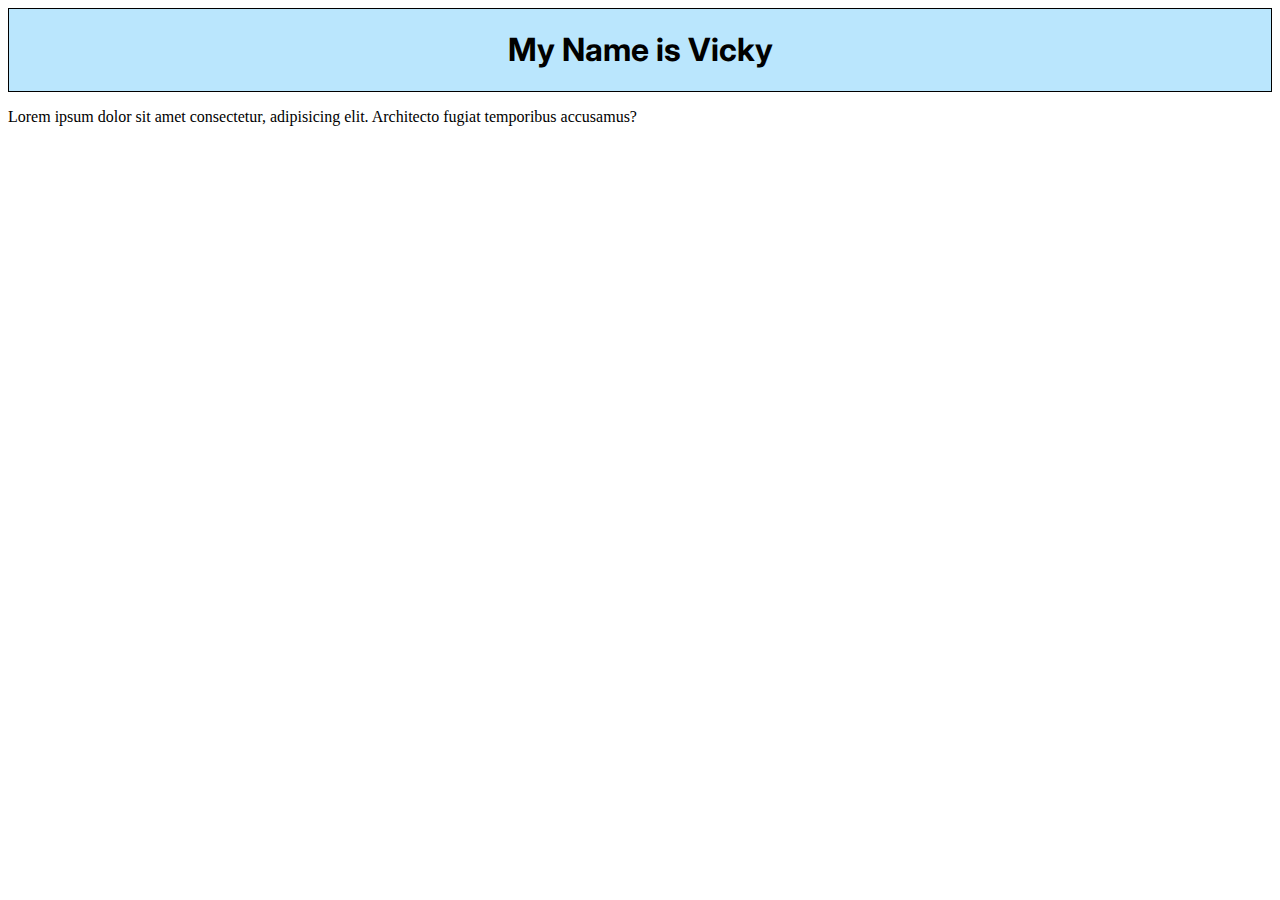
==== index.html @ 0a5285c0 "first commit html and css" ====
<!DOCTYPE html>
<html lang="en">

<head>
    <meta charset="UTF-8">
    <meta name="viewport" content="width=device-width, initial-scale=1.0">
    <title>Personal Website</title>
    <link rel="stylesheet" href="./css/style.css">
    <link rel="preconnect" href="https://fonts.googleapis.com">
    <link rel="preconnect" href="https://fonts.gstatic.com" crossorigin>
    <link href="https://fonts.googleapis.com/css2?family=Inter:wght@100..900&display=swap" rel="stylesheet">
</head>

<body>
    <div class="top-container">
        <div class="title-text">
            <h1>My Name is Vicky</h1>
        </div>

    </div>
    <div class="profile-container">
        <p>Lorem ipsum dolor sit amet consectetur, adipisicing elit. Architecto fugiat temporibus accusamus?</p>

    </div>
    <div>
        


    </div>

</body>

</html>
---- css/style.css ----
.top-container{
    background-color: #bae6fd;
    border: 1px solid black;
}


.title-text{
    font-family: "Inter", sans-serif;
    text-align: center;
}
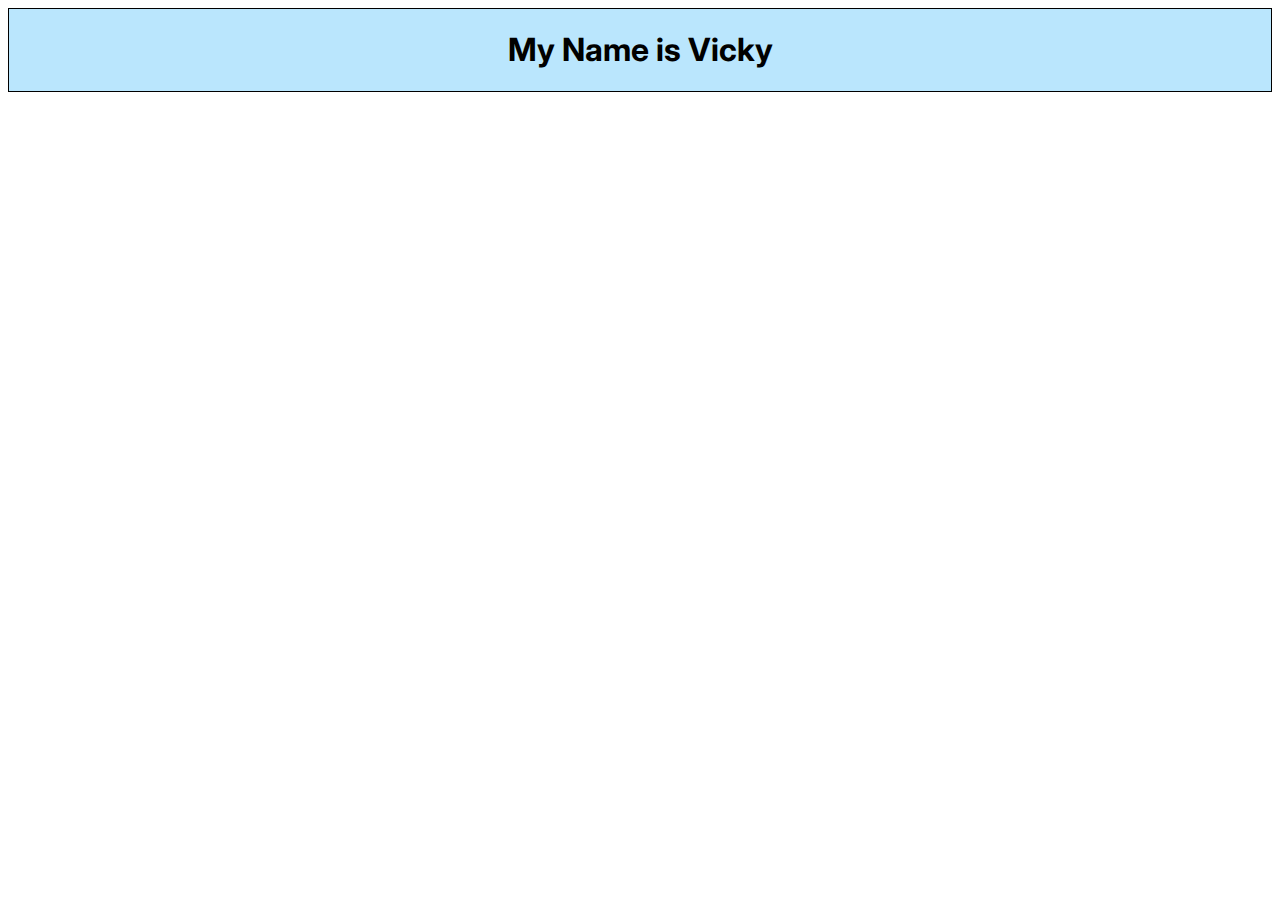
==== commit b9fa9c75: "set files" ====
--- a/index.html
+++ b/index.html
@@ -19,12 +19,10 @@
 
     </div>
     <div class="profile-container">
-        <p>Lorem ipsum dolor sit amet consectetur, adipisicing elit. Architecto fugiat temporibus accusamus?</p>
+    
 
     </div>
-    <div>
-        
-
+    <div class="contact-container">
 
     </div>
 
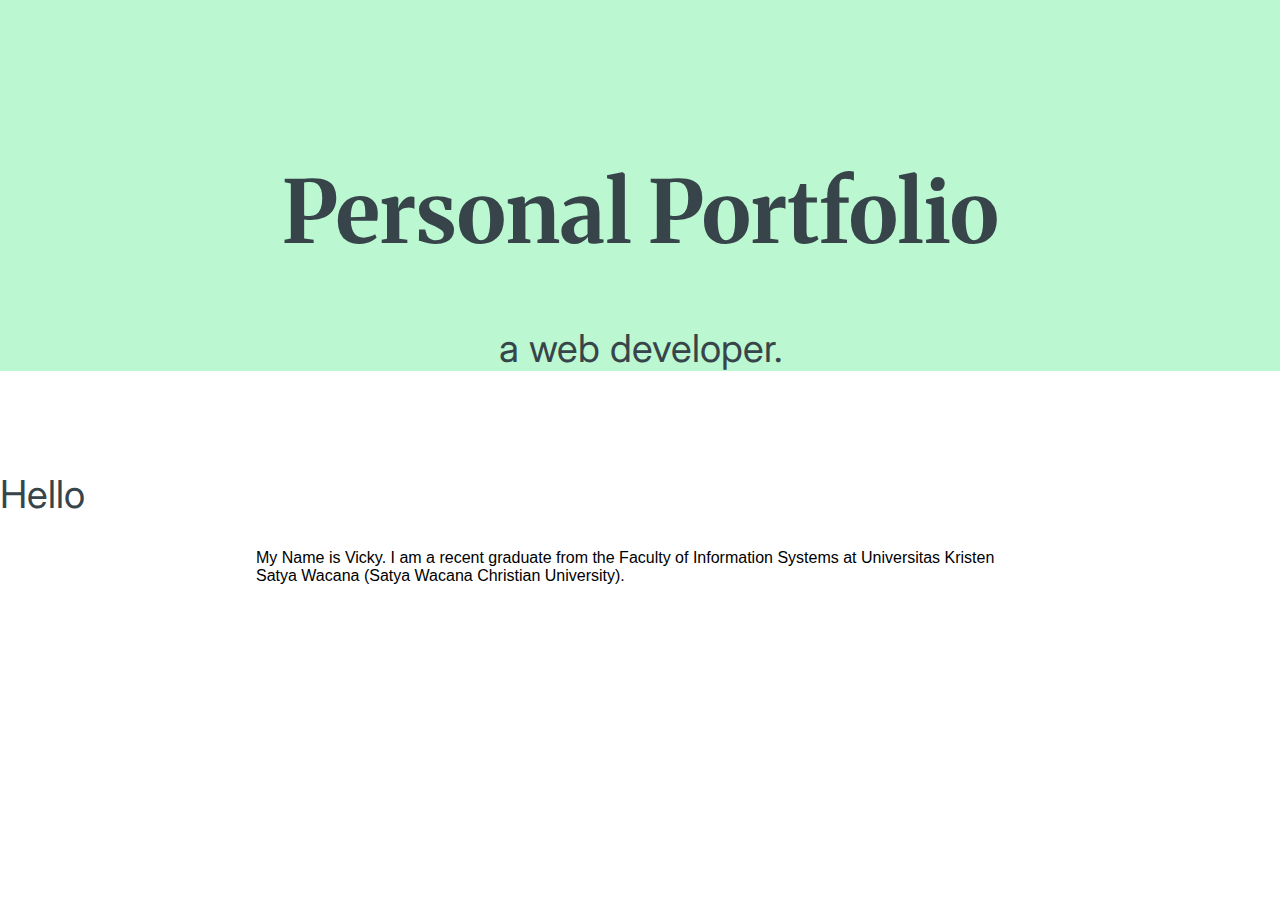
==== commit 2e14ffb5: "make profile container" ====
--- a/index.html
+++ b/index.html
@@ -8,23 +8,31 @@
     <link rel="stylesheet" href="./css/style.css">
     <link rel="preconnect" href="https://fonts.googleapis.com">
     <link rel="preconnect" href="https://fonts.gstatic.com" crossorigin>
-    <link href="https://fonts.googleapis.com/css2?family=Inter:wght@100..900&display=swap" rel="stylesheet">
+    <link
+        href="https://fonts.googleapis.com/css2?family=Inter:wght@100..900&family=Merriweather:ital,wght@0,300;0,400;0,700;0,900;1,300;1,400;1,700;1,900&display=swap"
+        rel="stylesheet">
 </head>
 
 <body>
-    <div class="top-container">
+    <section class="hero-container">
         <div class="title-text">
-            <h1>My Name is Vicky</h1>
+            <h1>Personal Portfolio</h1>
+            <h2>a web developer&period;</h2>
+        </div>
+    </section>
+    <section class="about-container">
+        <div class="profile">
+            <h2>Hello</h2>
+
+            <p class="intro"> My Name is Vicky. I am a recent graduate from the Faculty of Information Systems at
+                Universitas Kristen Satya Wacana &lpar;<a href="https://www.uksw.edu/">Satya Wacana Christian
+                    University</a>&rpar;.</p>
         </div>
 
-    </div>
-    <div class="profile-container">
-    
+    </section>
+    <section class="contact-container">
 
-    </div>
-    <div class="contact-container">
-
-    </div>
+    </section>
 
 </body>
 
--- a/css/style.css
+++ b/css/style.css
@@ -1,10 +1,51 @@
-.top-container{
-    background-color: #bae6fd;
-    border: 1px solid black;
+body {
+    margin: 0;
+    padding: 0;
+
+}
+
+.hero-container {
+    background-color: #BBF7D0;
+    position: relative;
+    padding-top: 100px;
 }
 
 
-.title-text{
-    font-family: "Inter", sans-serif;
+.title-text {
     text-align: center;
+}
+
+h1 {
+    font-family: "Merriweather", Georgia, 'Times New Roman', Times, serif;
+    font-size: 5.4rem;
+    color: #37454B;
+
+}
+
+h2 {
+    color: #37454B;
+    font-size: 2.4rem;
+    font-family: "Inter", Arial, Helvetica, sans-serif;
+    font-weight: normal;
+}
+
+.about-container {
+    margin: 100px 0;
+}
+
+.intro {
+    width: 60%;
+    margin: auto;
+    font-family: Arial, Helvetica, sans-serif;
+
+}
+
+a,
+a:visited {
+    color: inherit;
+    text-decoration: none;
+}
+
+a:hover {
+    color: #37455B;
 }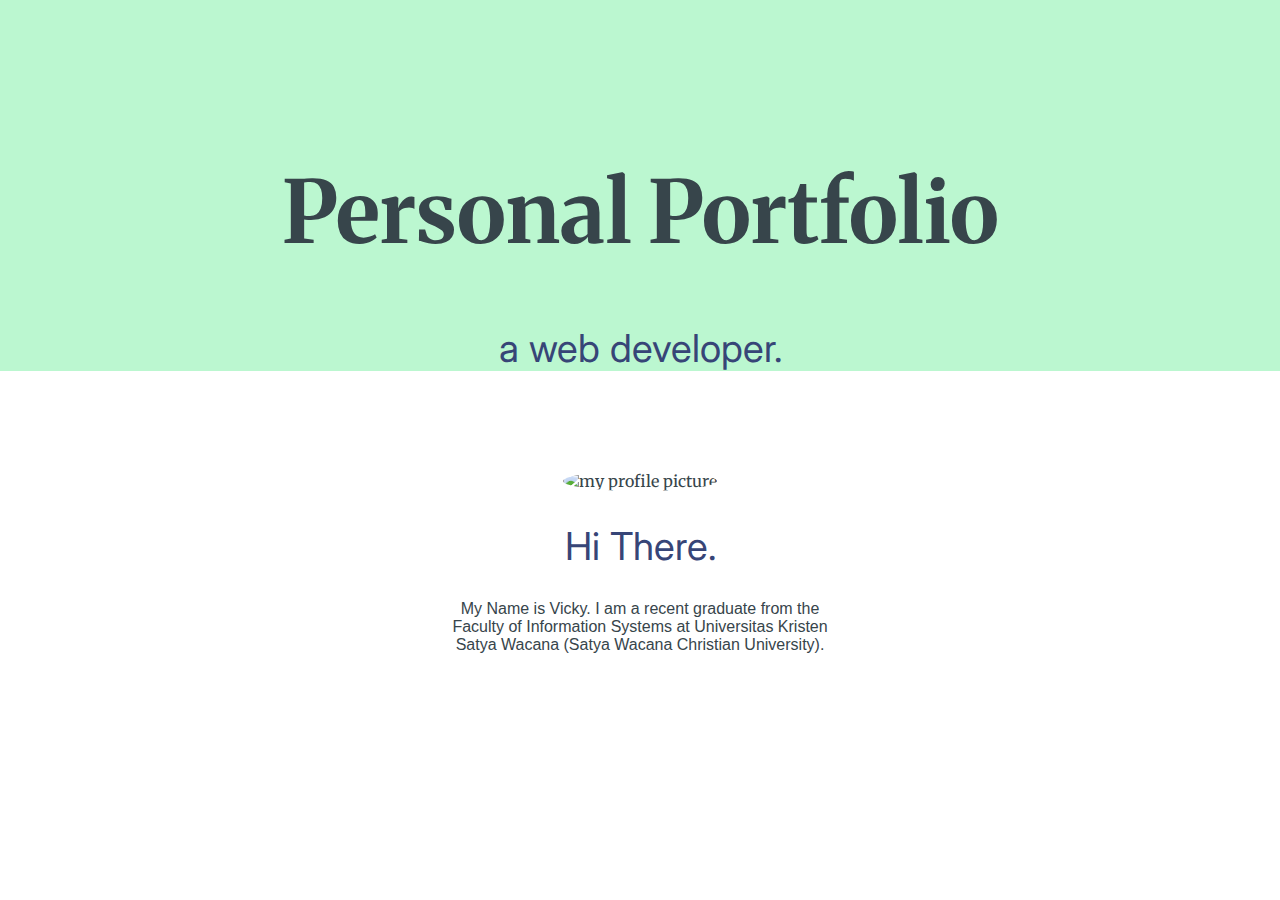
==== commit dade707d: "resize profile picture" ====
--- a/index.html
+++ b/index.html
@@ -22,10 +22,11 @@
     </section>
     <section class="about-container">
         <div class="profile">
-            <h2>Hello</h2>
+            <img src="./images/profile-pic.jpg" alt="my profile picture" class="profile-pic">
+            <h2>Hi There.</h2>
 
             <p class="intro"> My Name is Vicky. I am a recent graduate from the Faculty of Information Systems at
-                Universitas Kristen Satya Wacana &lpar;<a href="https://www.uksw.edu/">Satya Wacana Christian
+                Universitas Kristen Satya Wacana &lpar;<a href="https://www.uksw.edu/" target="_blank">Satya Wacana Christian
                     University</a>&rpar;.</p>
         </div>
 
--- a/css/style.css
+++ b/css/style.css
@@ -1,7 +1,8 @@
 body {
+    color: #37454B;
     margin: 0;
-    padding: 0;
-
+    font-family: "Merriweather", Georgia, 'Times New Roman', Times, serif;
+    text-align: center;
 }
 
 .hero-container {
@@ -11,19 +12,22 @@
 }
 
 
-.title-text {
-    text-align: center;
+
+
+h1 {
+    font-size: 5.4rem;
 }
 
-h1 {
-    font-family: "Merriweather", Georgia, 'Times New Roman', Times, serif;
-    font-size: 5.4rem;
-    color: #37454B;
-
+.profile-pic{
+    width: 200px;
+    height: 200px;
+    object-fit: cover;
+    object-position: 25% 25%;
+    border-radius: 50%;
 }
 
 h2 {
-    color: #37454B;
+    color: #374577;
     font-size: 2.4rem;
     font-family: "Inter", Arial, Helvetica, sans-serif;
     font-weight: normal;
@@ -34,7 +38,7 @@
 }
 
 .intro {
-    width: 60%;
+    width: 30%;
     margin: auto;
     font-family: Arial, Helvetica, sans-serif;
 
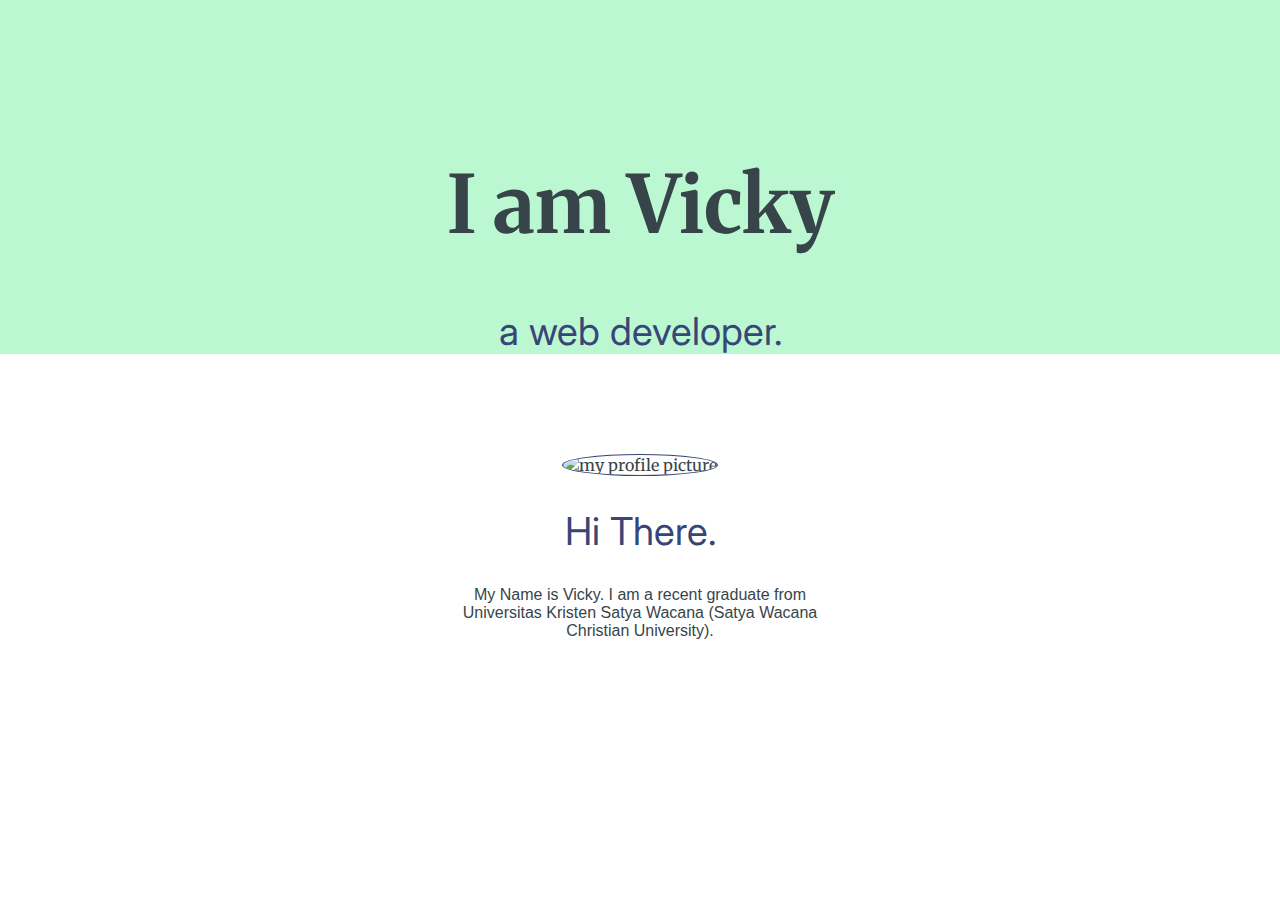
==== commit d6e3cf7c: "edit about" ====
--- a/index.html
+++ b/index.html
@@ -14,10 +14,11 @@
 </head>
 
 <body>
+
     <section class="hero-container">
         <div class="title-text">
-            <h1>Personal Portfolio</h1>
-            <h2>a web developer&period;</h2>
+            <h1>I am Vicky</h1>
+            <h2>a web developer.</h2>
         </div>
     </section>
     <section class="about-container">
@@ -25,13 +26,13 @@
             <img src="./images/profile-pic.jpg" alt="my profile picture" class="profile-pic">
             <h2>Hi There.</h2>
 
-            <p class="intro"> My Name is Vicky. I am a recent graduate from the Faculty of Information Systems at
-                Universitas Kristen Satya Wacana &lpar;<a href="https://www.uksw.edu/" target="_blank">Satya Wacana Christian
-                    University</a>&rpar;.</p>
+            <p class="intro">
+                My Name is Vicky. I am a recent graduate from
+                Universitas Kristen Satya Wacana &lpar;<a href="https://www.uksw.edu/" target="_blank">Satya Wacana
+                Christian University</a>&rpar;.
+            </p>
+
         </div>
-
-    </section>
-    <section class="contact-container">
 
     </section>
 
--- a/css/style.css
+++ b/css/style.css
@@ -15,7 +15,7 @@
 
 
 h1 {
-    font-size: 5.4rem;
+    font-size: 5rem;
 }
 
 .profile-pic{
@@ -24,6 +24,7 @@
     object-fit: cover;
     object-position: 25% 25%;
     border-radius: 50%;
+    border: 1px solid #374577;
 }
 
 h2 {
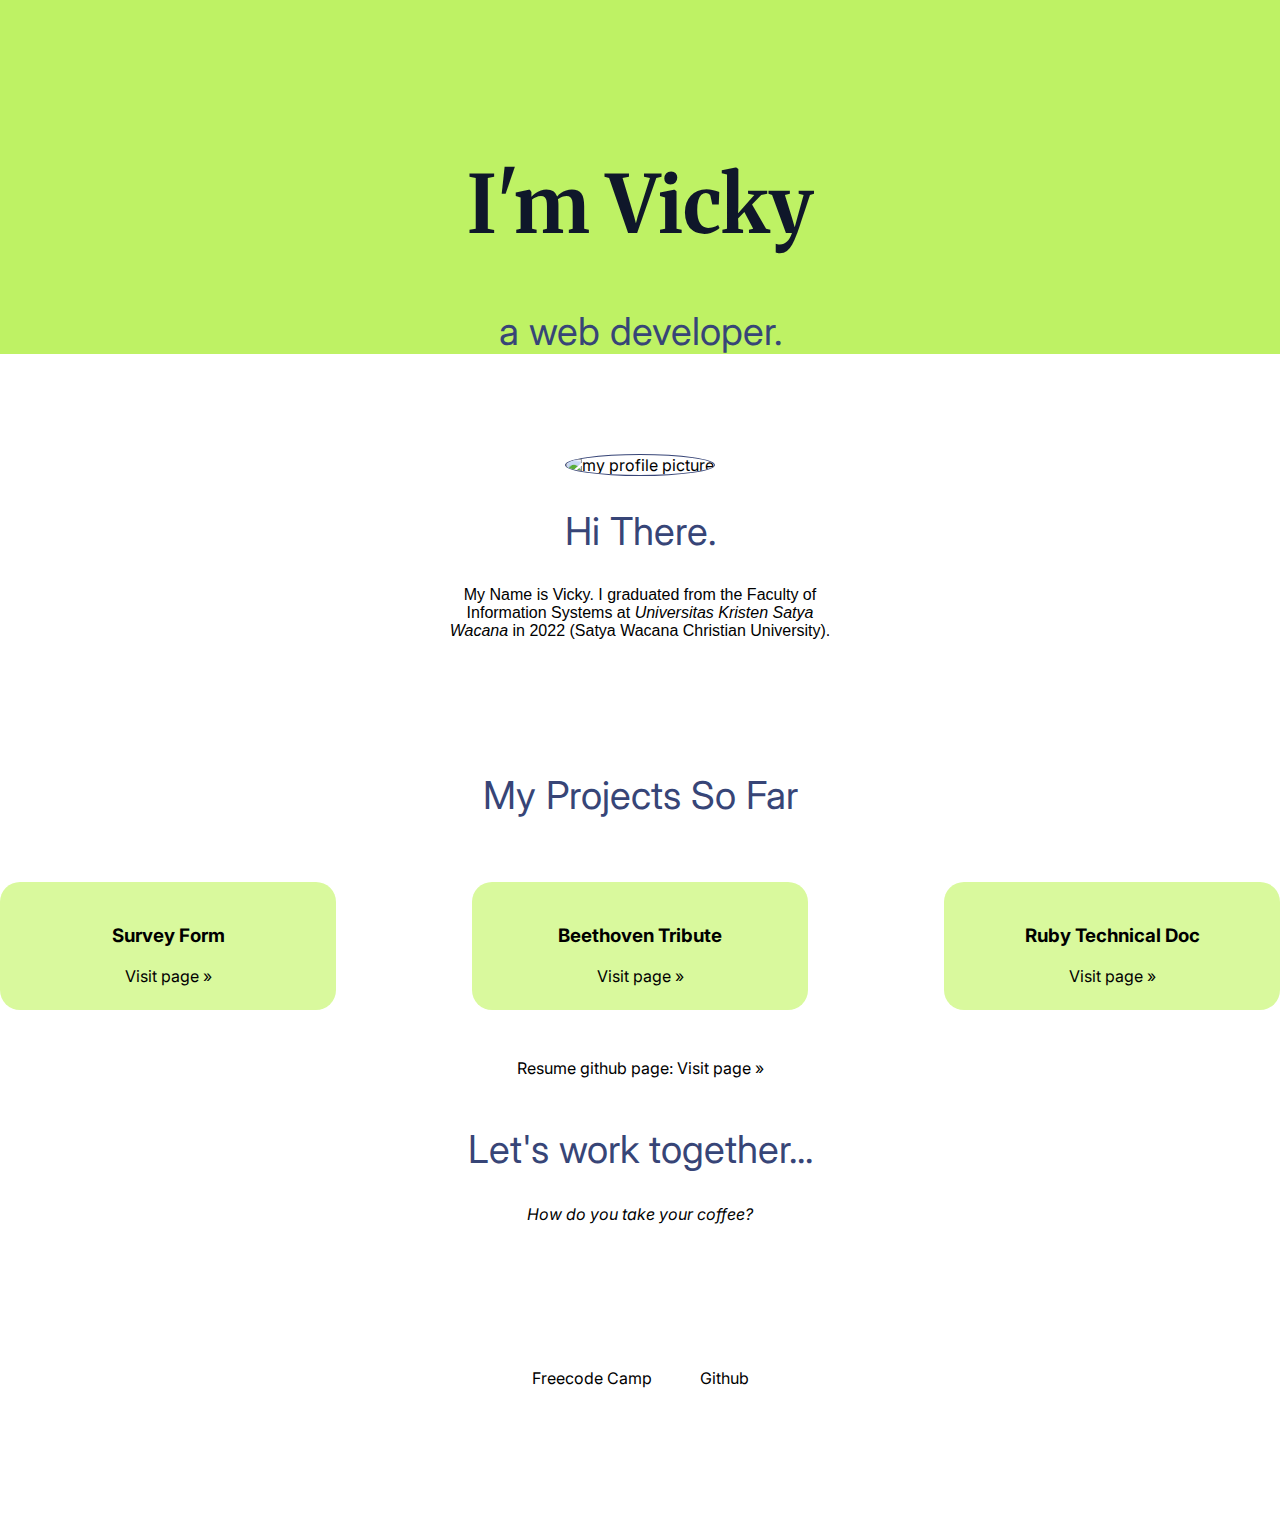
==== commit f8d8ce27: "add contact section and editing style" ====
--- a/index.html
+++ b/index.html
@@ -17,7 +17,7 @@
 
     <section class="hero-container">
         <div class="title-text">
-            <h1>I am Vicky</h1>
+            <h1>I&apos;m Vicky</h1>
             <h2>a web developer.</h2>
         </div>
     </section>
@@ -27,14 +27,49 @@
             <h2>Hi There.</h2>
 
             <p class="intro">
-                My Name is Vicky. I am a recent graduate from
-                Universitas Kristen Satya Wacana &lpar;<a href="https://www.uksw.edu/" target="_blank">Satya Wacana
-                Christian University</a>&rpar;.
+                My Name is Vicky. I graduated from the Faculty of Information Systems at <span
+                    class="text-italic">Universitas Kristen Satya Wacana</span> in 2022
+                &lpar;<a href="https://www.uksw.edu/" target="_blank">Satya Wacana
+                    Christian University</a>&rpar;.
             </p>
 
         </div>
 
     </section>
+    <section class="projects">
+        <div class="project-container">
+            <h2>My Projects So Far</h2>
+            <div class="project-row">
+                <div class="project-card">
+                    <h3>Survey Form</h3>
+                    <a href="./html/survey.html">Visit page &raquo;</a>
+                </div>
+                <div class="project-card">
+                    <h3>Beethoven Tribute</h3>
+                    <a href="./html/beethoven.html">Visit page &raquo;</a>
+                </div>
+                <div class="project-card">
+                    <h3>Ruby Technical Doc</h3>
+                    <a href="./html/technical.html">Visit page &raquo;</a>
+                </div>
+            </div>
+            <p>
+
+                Resume github page: <a href="https://vick1208.github.io/resume-html/">Visit page &raquo;</a>
+            </p>
+        </div>
+    </section>
+
+    <section class="contact">
+        <div class="contact-header">
+            <h2>Let's work together...</h2>
+            <p class="text-italic">How do you take your coffee?</p>
+        </div>
+        <div class="contact-links">
+            <a href="https://www.freecodecamp.org/fcc1e516497-4c7e-4c2b-bd38-bd09629bfbf8" id="profile-link" target="_blank" rel="noopener noreferrer">Freecode Camp</a>
+            <a href="https://github.com/vick1208" id="profile-link" target="_blank" rel="noopener noreferrer">Github</a>
+        </div>
+    </section>
 
 </body>
 
--- a/css/style.css
+++ b/css/style.css
@@ -1,12 +1,17 @@
 body {
-    color: #37454B;
+    
     margin: 0;
-    font-family: "Merriweather", Georgia, 'Times New Roman', Times, serif;
     text-align: center;
+    font-family: "Inter", Arial, Helvetica, sans-serif;
+
+}
+
+.text-italic{
+    font-style: italic;
 }
 
 .hero-container {
-    background-color: #BBF7D0;
+    background-color: #BEF264;
     position: relative;
     padding-top: 100px;
 }
@@ -15,7 +20,9 @@
 
 
 h1 {
+    color: #0F172A;
     font-size: 5rem;
+    font-family: "Merriweather", Georgia, 'Times New Roman', Times, serif;
 }
 
 .profile-pic{
@@ -30,12 +37,20 @@
 h2 {
     color: #374577;
     font-size: 2.4rem;
-    font-family: "Inter", Arial, Helvetica, sans-serif;
     font-weight: normal;
 }
 
 .about-container {
     margin: 100px 0;
+}
+
+.projects{
+    padding: 0;
+}
+
+.project-container{
+    display: flex;
+    flex-direction: column;
 }
 
 .intro {
@@ -53,4 +68,25 @@
 
 a:hover {
     color: #37455B;
-}+}
+
+.project-row{
+    width: 100%;
+    display: flex;
+    justify-content: space-between;
+    margin: 2em auto;
+}
+
+.project-card{
+    width: 22.5%;
+    padding: 1.5rem;
+    background-color: #D9F99D;
+    border-radius: 20px;
+}
+
+.contact-links{
+    display: flex;
+    justify-content: center;
+    gap: 3rem;
+    padding: 10%;
+}
